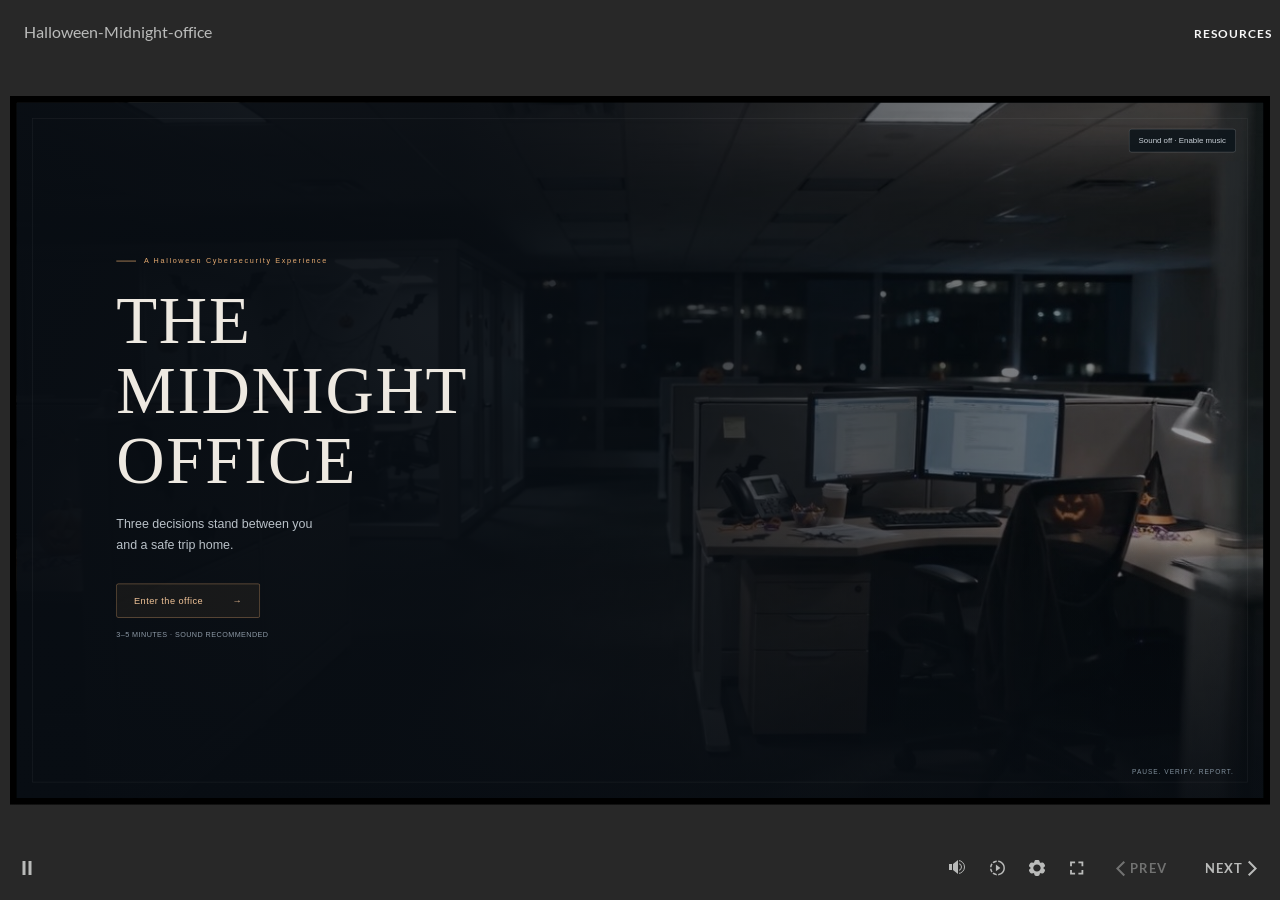
==== index.html @ 52070af3 "Add files via upload" ====
<!doctype html>
<html lang="en">
<head>
  <meta charset="utf-8">
  <meta name="viewport" content="width=device-width, initial-scale=1">
  <title>The Midnight Office</title>
  <meta http-equiv="refresh" content="0; url=./Halloween-Midnight-office%20NEW/story.html">
  <style>body{margin:0;min-height:100vh;display:grid;place-items:center;background:#101820;color:#eee9e1;font-family:Arial,sans-serif}a{color:#f0ab6e}</style>
</head>
<body>
  <p>Opening The Midnight Office… <a href="./Halloween-Midnight-office%20NEW/story.html">Enter the course →</a></p>
  <script>window.location.replace('./Halloween-Midnight-office%20NEW/story.html');</script>
</body>
</html>
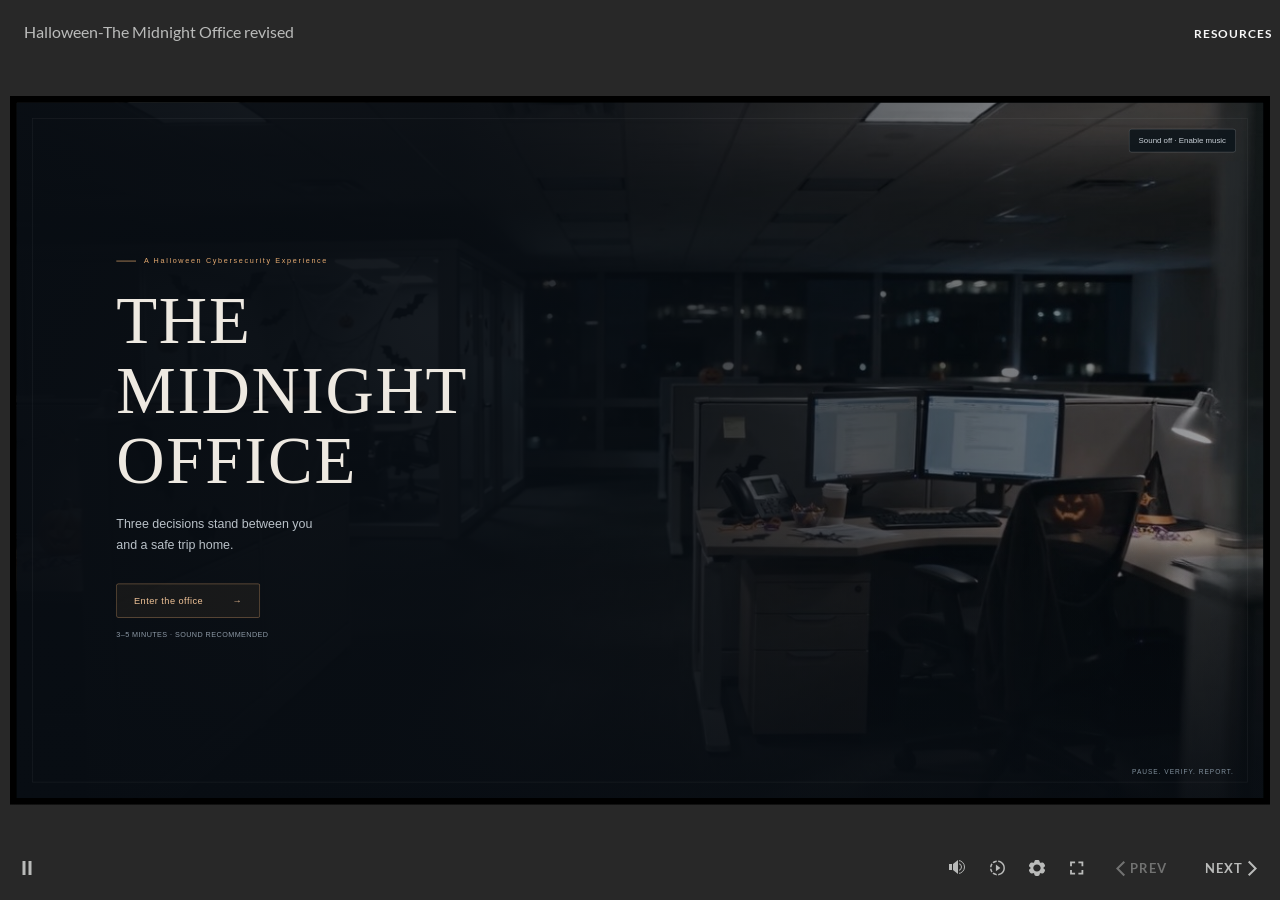
==== commit 0d83178e: "Add files via upload" ====
--- a/index.html
+++ b/index.html
@@ -4,11 +4,11 @@
   <meta charset="utf-8">
   <meta name="viewport" content="width=device-width, initial-scale=1">
   <title>The Midnight Office</title>
-  <meta http-equiv="refresh" content="0; url=./Halloween-Midnight-office%20NEW/story.html">
+  <meta http-equiv="refresh" content="0; url=./Halloween-The%20Midnight%20Office%20revised/story.html">
   <style>body{margin:0;min-height:100vh;display:grid;place-items:center;background:#101820;color:#eee9e1;font-family:Arial,sans-serif}a{color:#f0ab6e}</style>
 </head>
 <body>
-  <p>Opening The Midnight Office… <a href="./Halloween-Midnight-office%20NEW/story.html">Enter the course →</a></p>
-  <script>window.location.replace('./Halloween-Midnight-office%20NEW/story.html');</script>
+  <p>Opening The Midnight Office… <a href="./Halloween-The%20Midnight%20Office%20revised/story.html">Enter the course →</a></p>
+  <script>window.location.replace('./Halloween-The%20Midnight%20Office%20revised/story.html');</script>
 </body>
 </html>
